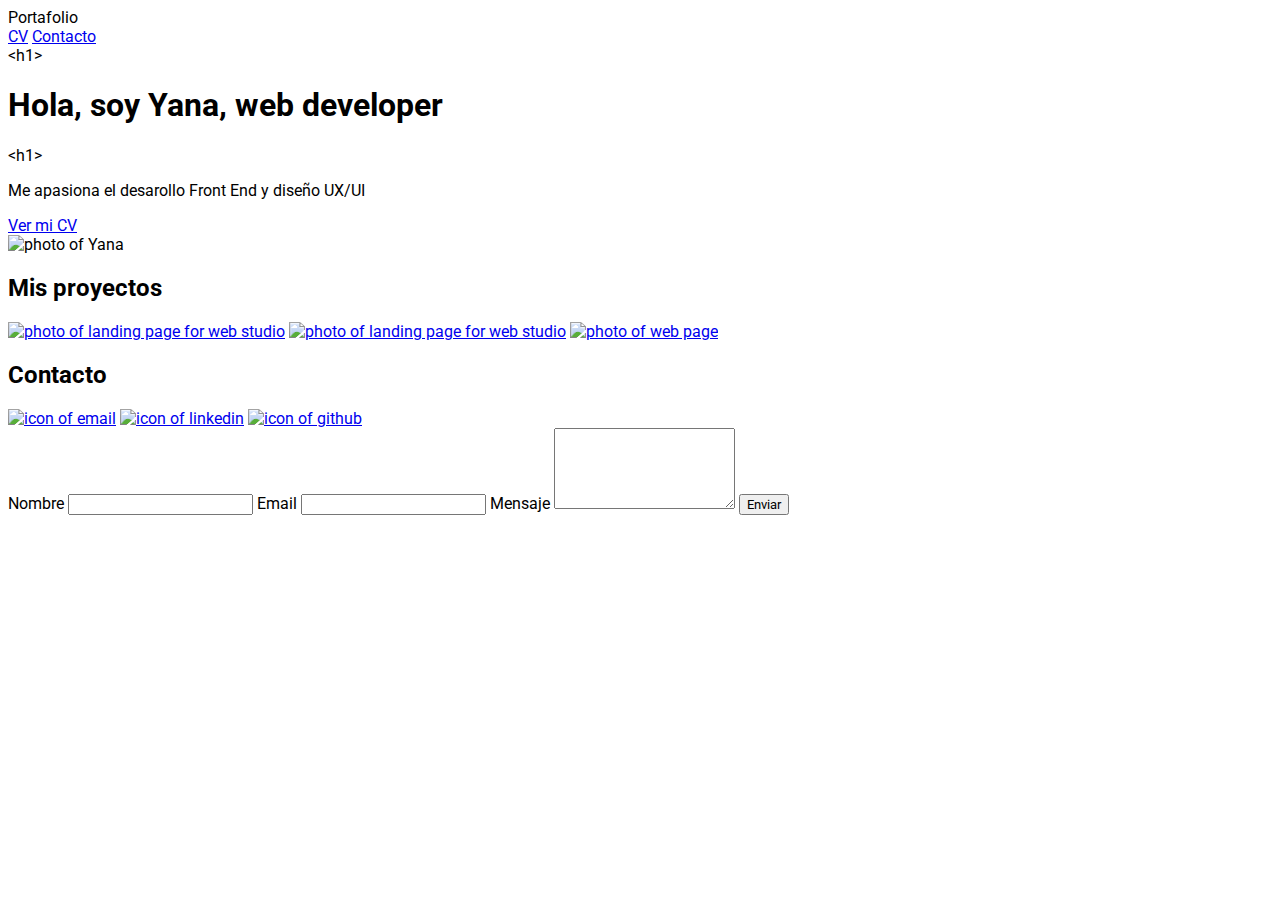
==== Portfolio/index.html @ 69faf508 "structure" ====
<!DOCTYPE html>
<html lang="es">
<head>
    <meta charset="UTF-8">
    <meta http-equiv="X-UA-Compatible" content="IE=edge">
    <meta name="viewport" content="width=device-width, initial-scale=1.0">
    <title>Portfolio</title>
    <link href="/styles.css" rel="stylesheet">
</head>
<body>
    <header>
        <span>Portafolio</span>
        <nav>
        <a href="https://yana-tolstobrova.netlify.app/" target="_blank">CV</a>
        <a href="#contact">Contacto</a>
        </nav>
    </header>
    <main>
        <section>
            <div>
                <div>
                    <span>&lth1></span>
                    <h1>Hola, soy Yana, web developer</h1>
                    <span>&lth1></span>
                </div>
                
                <p>Me apasiona el desarollo Front End y diseño UX/UI</p>
                <a href="https://yana-tolstobrova.netlify.app/" target="_blank">Ver mi CV</a>
            </div>
            <img src="/img/photo.jpg" alt="photo of Yana" class="main-photo">
        </section>
        <section>
            <h2>Mis proyectos</h2>
            <a href="https://orange-lab.netlify.app/" target="_blank"><img src="/img/Orangelab.png" alt="photo of landing page for web studio" class="projects"></a>
            <a href="https://purple-studio.netlify.app/" target="_blank"><img src="/img/PurpleStudio.png" alt="photo of landing page for web studio" class="projects"></a>
            <a href="https://zapusti-gusaka.netlify.app/" target="_blank"><img src="/img/goose.png" alt="photo of web page" class="projects"></a>
        </section>
    </main>
    <footer id="contact">
        <h2>Contacto</h2>
        <div>
            <a href="mailto:jana.tolstobrova@gmail.com"><img src="/img/icons8-mail-48.png" alt="icon of email"></a>
            <a href="https://www.linkedin.com/in/yana-tolstobrova/" target="_blank"><img src="/img/icons8-linkedin-30.png" alt="icon of linkedin"></a>
            <a href="https://github.com/yana-tolstobrova"><img src="/img/icons8-github-30.png" alt="icon of github"></a>
        </div>
        <form action="" method="post" netlify>
            <label for="name">Nombre</label>
            <input type="text" name="name" required>
            <label for="email">Email</label>
            <input type="email" name="email" required>
            <label for="message">Mensaje</label>
            <textarea name="message" required rows="5"></textarea>
            <input type="submit" name="button" value="Enviar">
        </form>
    </footer>
</body>
</html>
---- styles.css ----
@import url('https://fonts.googleapis.com/css2?family=Roboto:wght@400;700&display=swap');

 *{
    font-family: 'Roboto', sans-serif;
 }


img.main-photo{
    width: 50%;
 }
.projects {
    width: 80%;
    margin-left: auto;
    margin-right: auto;
}
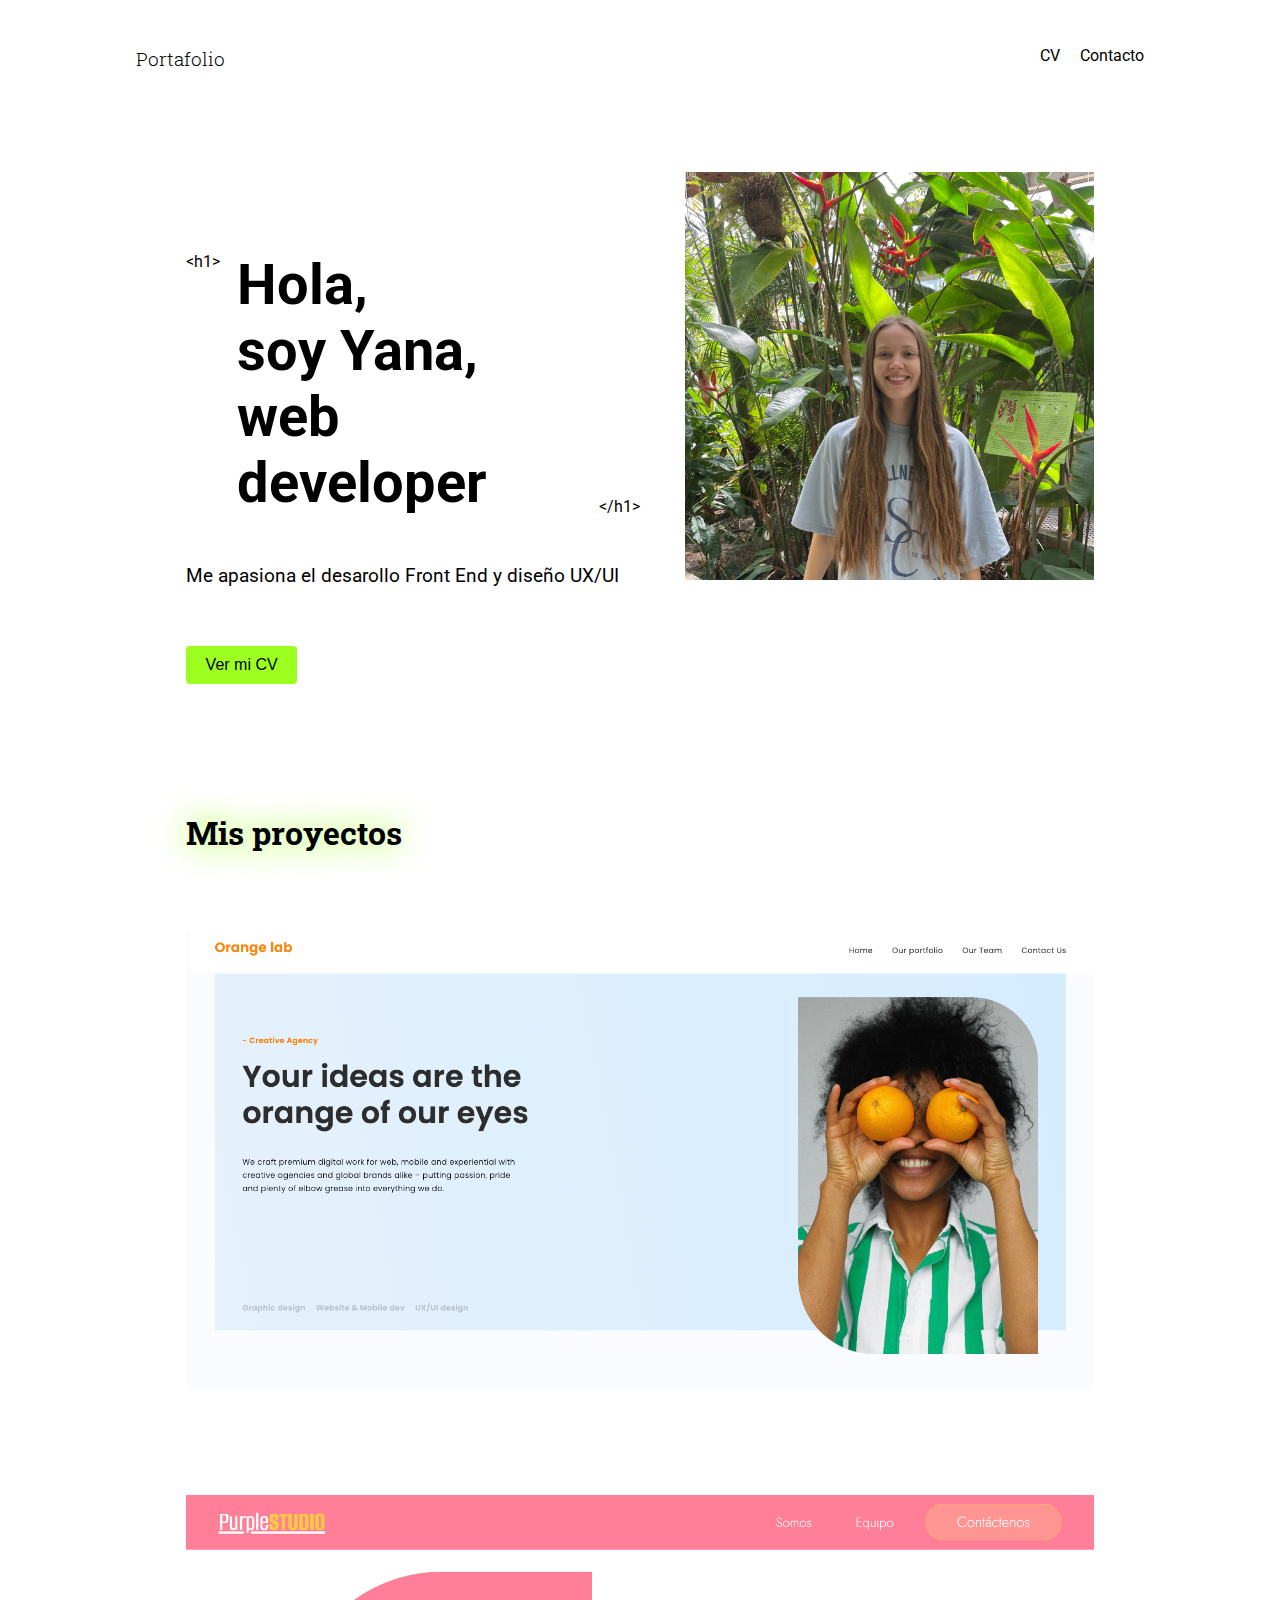
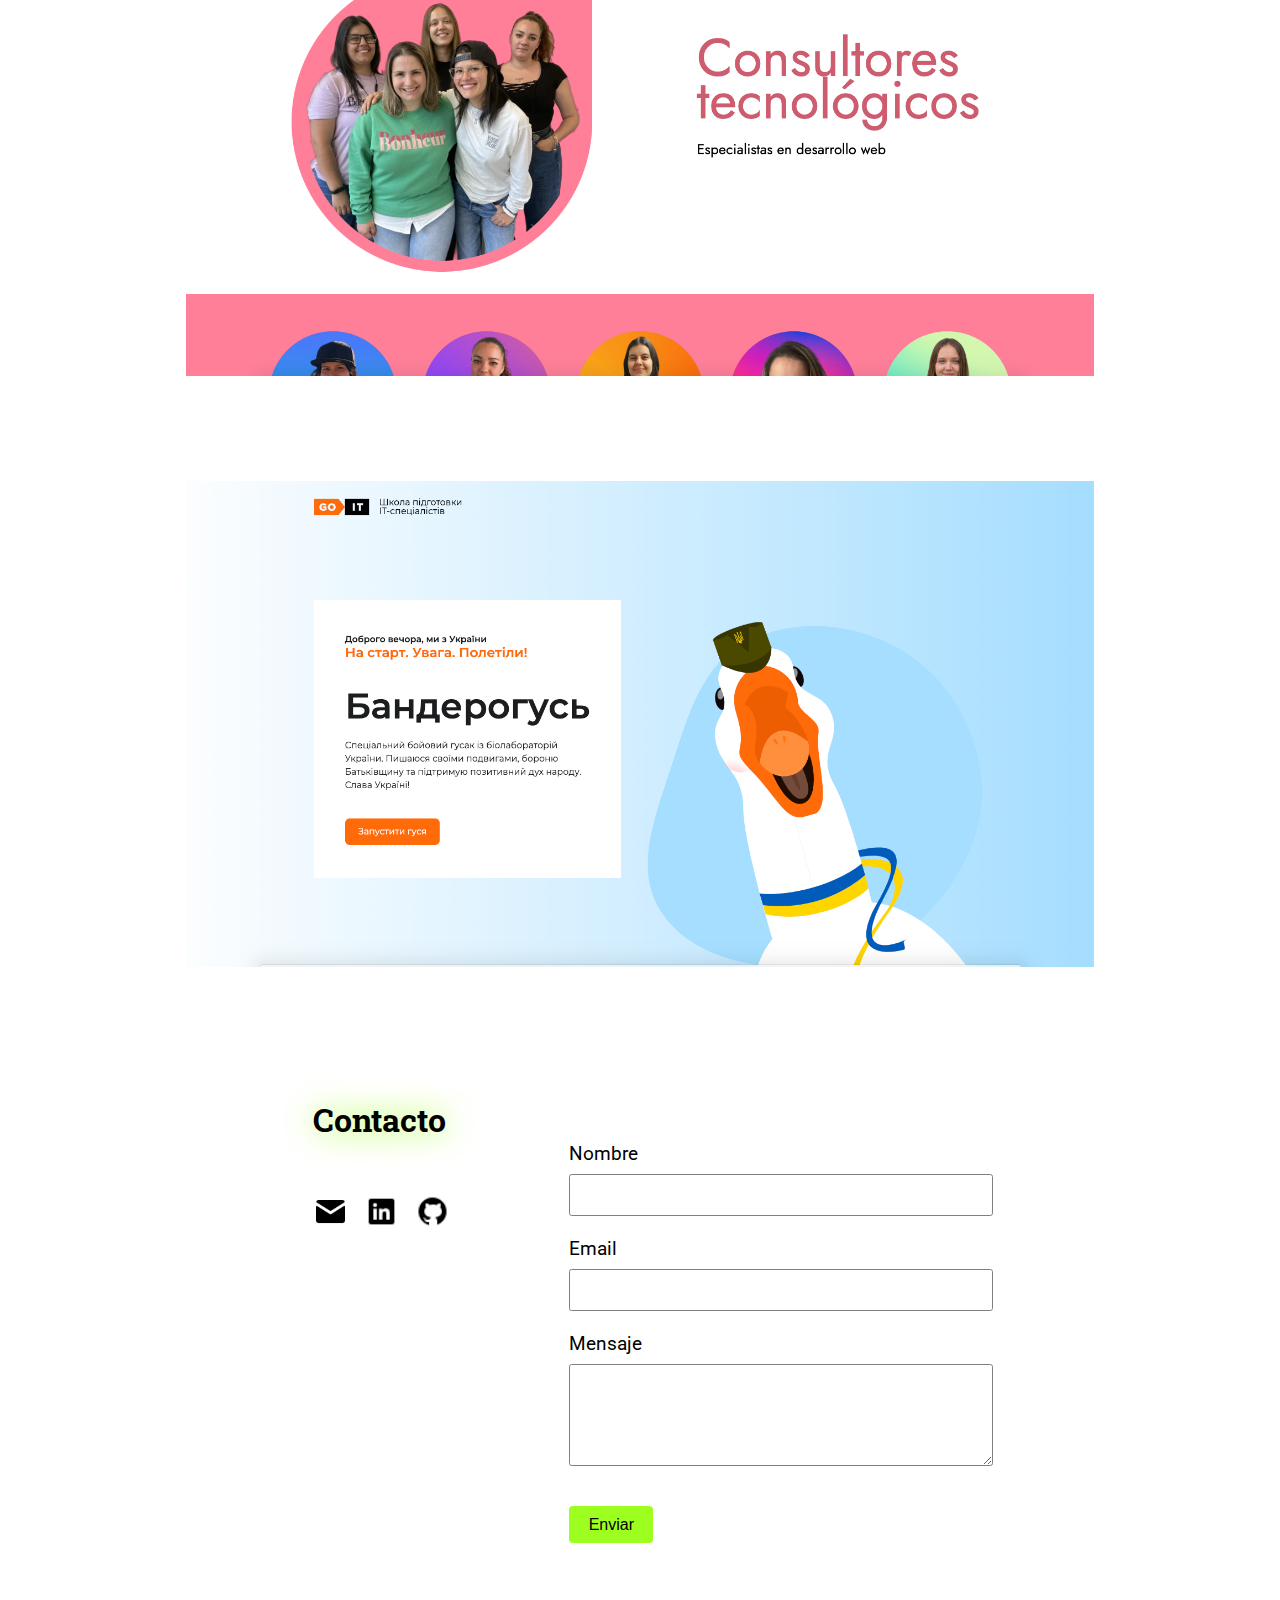
==== commit 244a739a: "done" ====
--- a/Portfolio/index.html
+++ b/Portfolio/index.html
@@ -5,53 +5,58 @@
     <meta http-equiv="X-UA-Compatible" content="IE=edge">
     <meta name="viewport" content="width=device-width, initial-scale=1.0">
     <title>Portfolio</title>
-    <link href="/styles.css" rel="stylesheet">
+    <link href="/Portfolio/styles.css" rel="stylesheet">
 </head>
 <body>
     <header>
-        <span>Portafolio</span>
+        <span class="logo">Portafolio</span>
         <nav>
-        <a href="https://yana-tolstobrova.netlify.app/" target="_blank">CV</a>
-        <a href="#contact">Contacto</a>
+            <a href="https://yana-tolstobrova.netlify.app/" target="_blank">CV</a>
+            <a href="#contact">Contacto</a>
         </nav>
     </header>
     <main>
-        <section>
-            <div>
-                <div>
+        <section class="hero">
+            <div class="text-hero">
+                <div class="heading">
                     <span>&lth1></span>
-                    <h1>Hola, soy Yana, web developer</h1>
-                    <span>&lth1></span>
+                    <h1>Hola,<br>soy Yana,<br> web developer</h1>
+                    <span>&lt/h1></span>
                 </div>
                 
                 <p>Me apasiona el desarollo Front End y diseño UX/UI</p>
-                <a href="https://yana-tolstobrova.netlify.app/" target="_blank">Ver mi CV</a>
+                <a href="https://yana-tolstobrova.netlify.app/" target="_blank"><button class="call-action">Ver mi CV</button></a>
             </div>
-            <img src="/img/photo.jpg" alt="photo of Yana" class="main-photo">
+            <img src="/Portfolio/img/photo.jpg" alt="photo of Yana" class="main-photo">
         </section>
         <section>
             <h2>Mis proyectos</h2>
-            <a href="https://orange-lab.netlify.app/" target="_blank"><img src="/img/Orangelab.png" alt="photo of landing page for web studio" class="projects"></a>
-            <a href="https://purple-studio.netlify.app/" target="_blank"><img src="/img/PurpleStudio.png" alt="photo of landing page for web studio" class="projects"></a>
-            <a href="https://zapusti-gusaka.netlify.app/" target="_blank"><img src="/img/goose.png" alt="photo of web page" class="projects"></a>
+            <a href="https://orange-lab.netlify.app/" target="_blank"><img src="/Portfolio/img/Orangelab.png" alt="photo of landing page for web studio" class="projects"></a>
+            <a href="https://purple-studio.netlify.app/" target="_blank"><img src="/Portfolio/img/PurpleStudio.png" alt="photo of landing page for web studio" class="projects"></a>
+            <a href="https://zapusti-gusaka.netlify.app/" target="_blank"><img src="/Portfolio/img/goose.png" alt="photo of web page" class="projects"></a>
         </section>
     </main>
     <footer id="contact">
-        <h2>Contacto</h2>
-        <div>
-            <a href="mailto:jana.tolstobrova@gmail.com"><img src="/img/icons8-mail-48.png" alt="icon of email"></a>
-            <a href="https://www.linkedin.com/in/yana-tolstobrova/" target="_blank"><img src="/img/icons8-linkedin-30.png" alt="icon of linkedin"></a>
-            <a href="https://github.com/yana-tolstobrova"><img src="/img/icons8-github-30.png" alt="icon of github"></a>
+        <div class="footer-box">
+                <div class="contacts">
+                    <h2>Contacto</h2>
+                    <div class="links">
+                        <a href="mailto:jana.tolstobrova@gmail.com"><img src="/Portfolio/img/icons8-mail-48.png" alt="icon of email" width="30px"></a>
+                        <a href="https://www.linkedin.com/in/yana-tolstobrova/" target="_blank"><img src="/Portfolio/img/icons8-linkedin-30.png" alt="icon of linkedin"></a>
+                        <a href="https://github.com/yana-tolstobrova"><img src="/Portfolio/img/icons8-github-30.png" alt="icon of github"></a>
+                    </div>
+                </div>
+            <form action="" method="post" netlify>
+                <label for="name">Nombre</label>
+                <input type="text" name="name" required class="input">
+                <label for="email">Email</label>
+                <input type="email" name="email" required class="input">
+                <label for="message">Mensaje</label>
+                <textarea name="message" required rows="5" class="input"></textarea>
+                <input type="submit" name="button" value="Enviar" class="call-action">
+            </form>
         </div>
-        <form action="" method="post" netlify>
-            <label for="name">Nombre</label>
-            <input type="text" name="name" required>
-            <label for="email">Email</label>
-            <input type="email" name="email" required>
-            <label for="message">Mensaje</label>
-            <textarea name="message" required rows="5"></textarea>
-            <input type="submit" name="button" value="Enviar">
-        </form>
+        
     </footer>
 </body>
 </html>--- a/Portfolio/styles.css
+++ b/Portfolio/styles.css
@@ -0,0 +1,144 @@
+ @import url('https://fonts.googleapis.com/css2?family=Roboto+Slab&family=Roboto:wght@400;700&display=swap');
+body {
+    font-family: 'Roboto', sans-serif;
+    padding: 3% 10%;
+}
+:root{
+    --accent: #9dff20;
+}
+img.main-photo{
+    width: 45%;
+    height: 45%;
+ }
+.projects {
+    width: 90%;
+    margin: 5%;
+}
+.projects:hover{
+    box-shadow: 0.5em 0.5em 1em rgb(179, 175, 175);
+    transition: 0.3s;
+}
+header{
+    display: flex;
+    justify-content: space-between;
+}
+span.logo, h2{
+    font-family: 'Roboto Slab', serif;
+}
+.logo {
+    font-size: 1.2em;
+    font-weight: 300;
+}
+nav a{
+    margin-left: 1em;
+    color: black;
+    text-decoration: none;
+}
+nav a:hover{
+    text-shadow: 0 0 1em var(--accent);
+}
+.hero{
+    display: flex;
+    padding: 10% 5%;
+    justify-content: space-between;
+    width: 90%;
+    margin-left: auto;
+    margin-right: auto;
+}
+.text-hero{
+    width: 50%;
+}
+.text-hero p{
+    font-size: 1.2em;
+}
+.heading{
+    display: flex;
+    align-items: flex-start;
+    margin: 5em 0 3em 0;
+}
+.heading span:last-child{
+    align-self: flex-end;
+}
+
+h1{
+    font-size: 3.5em;
+    margin: 0 0.3em;
+}
+.call-action{
+    padding: 0.6em 1.2em;
+    font-size: 1em;
+    background-color: var(--accent);
+    border: none;
+    border-radius: 0.25em;
+    margin-top: 2.5em;
+}
+.call-action:hover{
+    background-color: black;
+    color: white;
+    cursor: pointer;
+    transition: 0.35s;
+}
+h2 {
+    text-shadow: 0 0 1em var(--accent);
+    font-size: 2em;
+    padding-left: 5%;
+}
+.footer-box{
+    display: flex;
+    justify-content: space-between;
+    padding: 5% 15%;
+}
+form{
+    width: 60%;
+    margin-top: 7%;
+}
+label{
+    display: block;
+    box-sizing: border-box;
+    font-size: 1.2em;
+    margin: 5% 0 2% 0;
+}
+.input {
+    display: block;
+    box-sizing: border-box;
+    width: 100%;
+    padding: 3%;
+    border-radius: 0.2em;
+    border: 0.1em solid grey;
+}
+.input:hover, .input:active, .input:focus {
+    border: 0.1em solid black;
+    box-shadow: 0.1em 0.1em 0.1em grey;
+    outline: none;
+}
+.contacts{
+    text-align: center;
+    width: 25%;
+}
+.contacts h2{
+    margin-bottom: 30%;
+}
+.contacts a{
+    margin-left: 7%;
+}
+.contacts img{
+    width: 35px;
+}
+.contacts img:hover{
+    transform: translate(3px, 3px);
+}
+@media screen and (max-width: 767px){
+    body{
+        width: 100%;
+    }
+    .hero {
+        flex-direction: column-reverse;
+    }
+    .footer-box{
+        flex-direction: column;
+    }
+    .links{
+        display: flex;
+    }
+}
+
